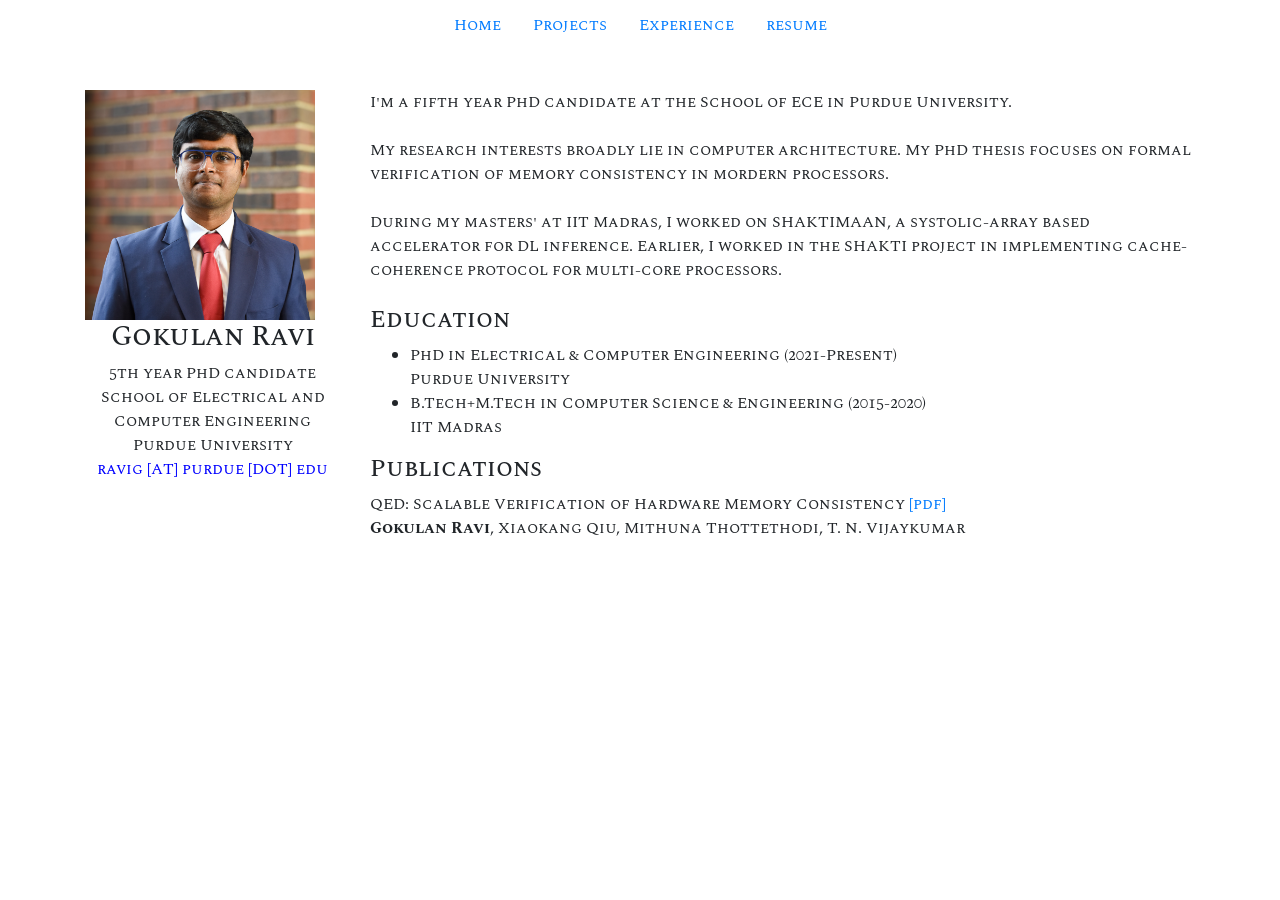
==== index.html @ c031ea9e "initial commit" ====
<!DOCTYPE html>
<meta name="viewport" content="width=device-width, initial-scale=1, maximum-scale=1, user-scalable=0"/>
<html>
<head>
	<title>Gokulan Ravi</title>
</head>
<body>
	<ul class="nav justify-content-center">
		<li class="nav-item">
			<a class="nav-link" href="./">Home</a>
		</li>
		<li class="nav-item">
			<a class="nav-link" href="./projects">Projects</a>
		</li>
		<li class="nav-item">
			<a class="nav-link" href="./experience">Experience</a>
		</li>
		<!--<li>
			<a class="nav-link" href="./news">News</a>
		</li>--!>
		<li>
			<a class="nav-link" href="./res/resume.pdf">resume</a>
		</li>
	</ul>

	<div class="container" id="main-page">
		<div class="row">
			<div class="col-12 col-md-3">
				<img src="./img/photo.jpg" id="main-photo">
				<center class="my-text">
					<h3>Gokulan Ravi</h3>
					5th year PhD candidate <br>
          School of Electrical and Computer Engineering <br>
					Purdue University <br>
					<p style="color: blue;">ravig [AT] purdue [DOT] edu</p>
				</center>
			</div>
			<div class="col-12 col-md-9 my-text" id="main-content">
				I'm a fifth year PhD candidate at the School of ECE in Purdue University.

				<br><br>
				My research interests broadly lie in computer architecture. My PhD thesis focuses on formal verification of memory consistency in mordern processors.
				<br><br>

				During my masters' at IIT Madras, I worked on SHAKTIMAAN, a systolic-array based accelerator for DL inference. Earlier, I worked in the SHAKTI project in implementing cache-coherence protocol for multi-core processors.
				<br><br>

				<h4>Education</h4>
				<ul>
					<li>PhD in Electrical & Computer Engineering (2021-Present)<br>Purdue University</li>
					<li>B.Tech+M.Tech in Computer Science & Engineering (2015-2020)<br>IIT Madras</li>
				</ul>
				
        <h4>Publications</h4>
        <p>
        QED: Scalable Verification of Hardware Memory Consistency <a href="https://arxiv.org/pdf/2404.03113">[pdf]</a><br>
        <b>Gokulan Ravi</b>, Xiaokang Qiu, Mithuna Thottethodi, T. N. Vijaykumar
        </p>
				<!--<div style="color: red;">
					<b>Latest News:</b> <i>(9 January 2021)</i> Started PhD at Purdue University!
				</div>
				<a href="./news">(View More)</a>
        --!>
			</div>
		</div>
	</div>

	<link rel="stylesheet" href="https://maxcdn.bootstrapcdn.com/bootstrap/4.5.2/css/bootstrap.min.css">

	<!-- jQuery library -->
	<script src="https://ajax.googleapis.com/ajax/libs/jquery/3.5.1/jquery.min.js"></script>

	<!-- Popper JS -->
	<script src="https://cdnjs.cloudflare.com/ajax/libs/popper.js/1.16.0/umd/popper.min.js"></script>

	<!-- Latest compiled JavaScript -->
	<script src="https://maxcdn.bootstrapcdn.com/bootstrap/4.5.2/js/bootstrap.min.js"></script>

	<link rel="preconnect" href="https://fonts.gstatic.com">
	<link href="https://fonts.googleapis.com/css2?family=Spectral+SC:wght@200;300;500&display=swap" rel="stylesheet">
	<link rel="stylesheet" type="text/css" href="./main.css">
</body>
</html>
---- main.css ----
.nav{
	padding: 5px;
	box-shadow: 1px;
}

#main-page{
	margin-top: 40px;
}


div, li{
	font-family: 'Spectral SC';
}

#main-photo{
	width: 90%;
	/*border-radius: 50% 50%;*/
}
/*@media screen and (min-width: 769px){
	#main-photo{
		width: 100%;
		border-radius: 50%;
	}
}

@media screen and (max-width: 768px){
	#main-photo{
		width: 60%;
	}
}*/

#blog-content {
	font-family: 'Spectral', serif;;
}

#experience, #experience th, #experience td, #experience tr{
	border: 1px solid black;
}

#experience th, #experience td{
	padding: 2px;
}

.project, .work{
	margin: 20px 0px;
	padding: 10px;
	box-shadow: 0 4px 8px 0 rgba(0, 0, 0, 0.2), 0 6px 20px 0 rgba(0, 0, 0, 0.19);
	width: 100%;
}
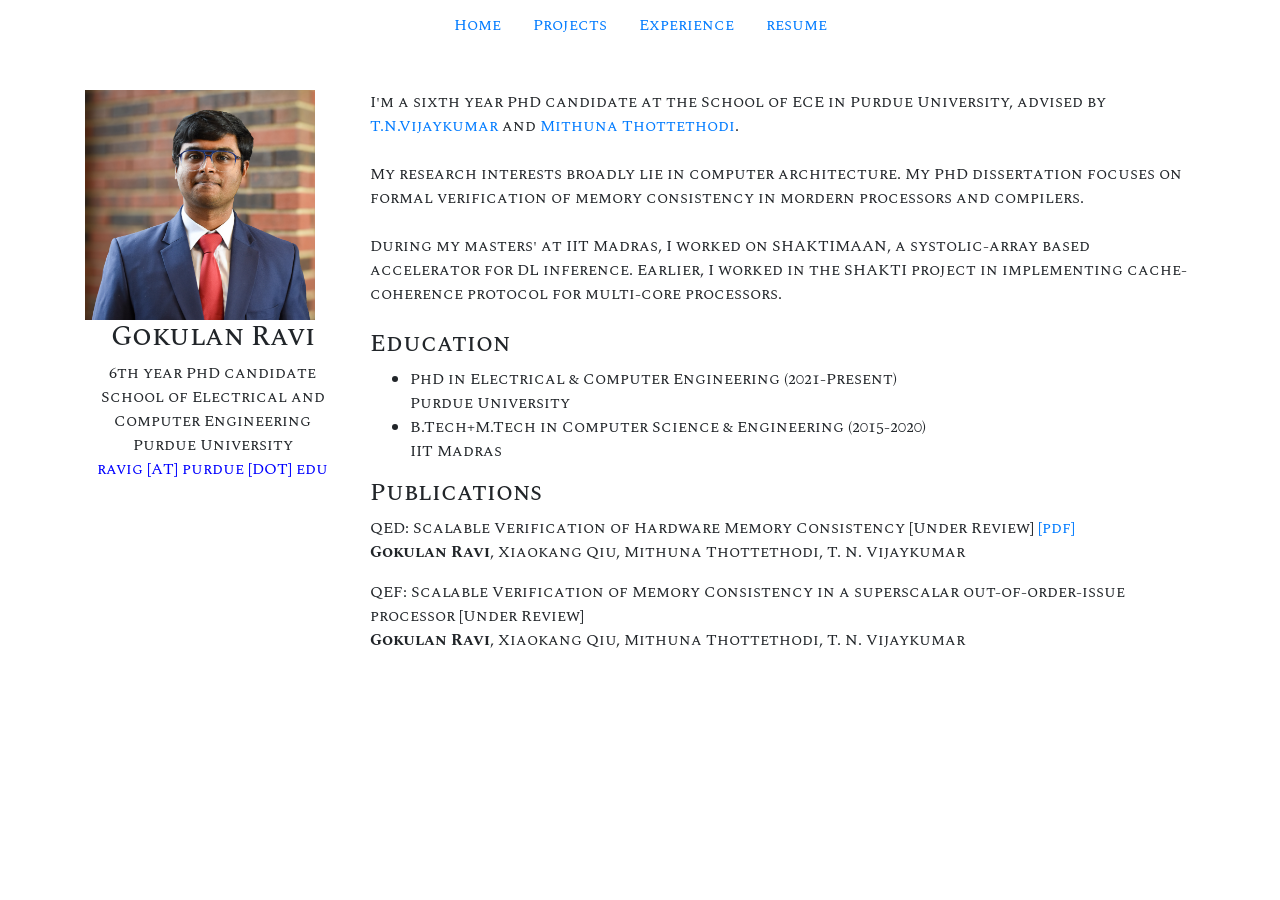
==== commit d0a13746: "Update index.html" ====
--- a/index.html
+++ b/index.html
@@ -29,17 +29,17 @@
 				<img src="./img/photo.jpg" id="main-photo">
 				<center class="my-text">
 					<h3>Gokulan Ravi</h3>
-					5th year PhD candidate <br>
+					6th year PhD candidate <br>
           School of Electrical and Computer Engineering <br>
 					Purdue University <br>
 					<p style="color: blue;">ravig [AT] purdue [DOT] edu</p>
 				</center>
 			</div>
 			<div class="col-12 col-md-9 my-text" id="main-content">
-				I'm a fifth year PhD candidate at the School of ECE in Purdue University.
+				I'm a sixth year PhD candidate at the School of ECE in Purdue University, advised by <a href="https://engineering.purdue.edu/~vijay/">T.N.Vijaykumar</a> and <a href="https://engineering.purdue.edu/~mithuna/">Mithuna Thottethodi</a>.
 
 				<br><br>
-				My research interests broadly lie in computer architecture. My PhD thesis focuses on formal verification of memory consistency in mordern processors.
+				My research interests broadly lie in computer architecture. My PhD dissertation focuses on formal verification of memory consistency in mordern processors and compilers.
 				<br><br>
 
 				During my masters' at IIT Madras, I worked on SHAKTIMAAN, a systolic-array based accelerator for DL inference. Earlier, I worked in the SHAKTI project in implementing cache-coherence protocol for multi-core processors.
@@ -53,7 +53,11 @@
 				
         <h4>Publications</h4>
         <p>
-        QED: Scalable Verification of Hardware Memory Consistency <a href="https://arxiv.org/pdf/2404.03113">[pdf]</a><br>
+        QED: Scalable Verification of Hardware Memory Consistency [Under Review] <a href="https://arxiv.org/pdf/2404.03113">[pdf]</a><br>
+        <b>Gokulan Ravi</b>, Xiaokang Qiu, Mithuna Thottethodi, T. N. Vijaykumar
+        </p>
+		<p>
+        QEF: Scalable Verification of Memory Consistency in a superscalar out-of-order-issue processor [Under Review]<br>
         <b>Gokulan Ravi</b>, Xiaokang Qiu, Mithuna Thottethodi, T. N. Vijaykumar
         </p>
 				<!--<div style="color: red;">
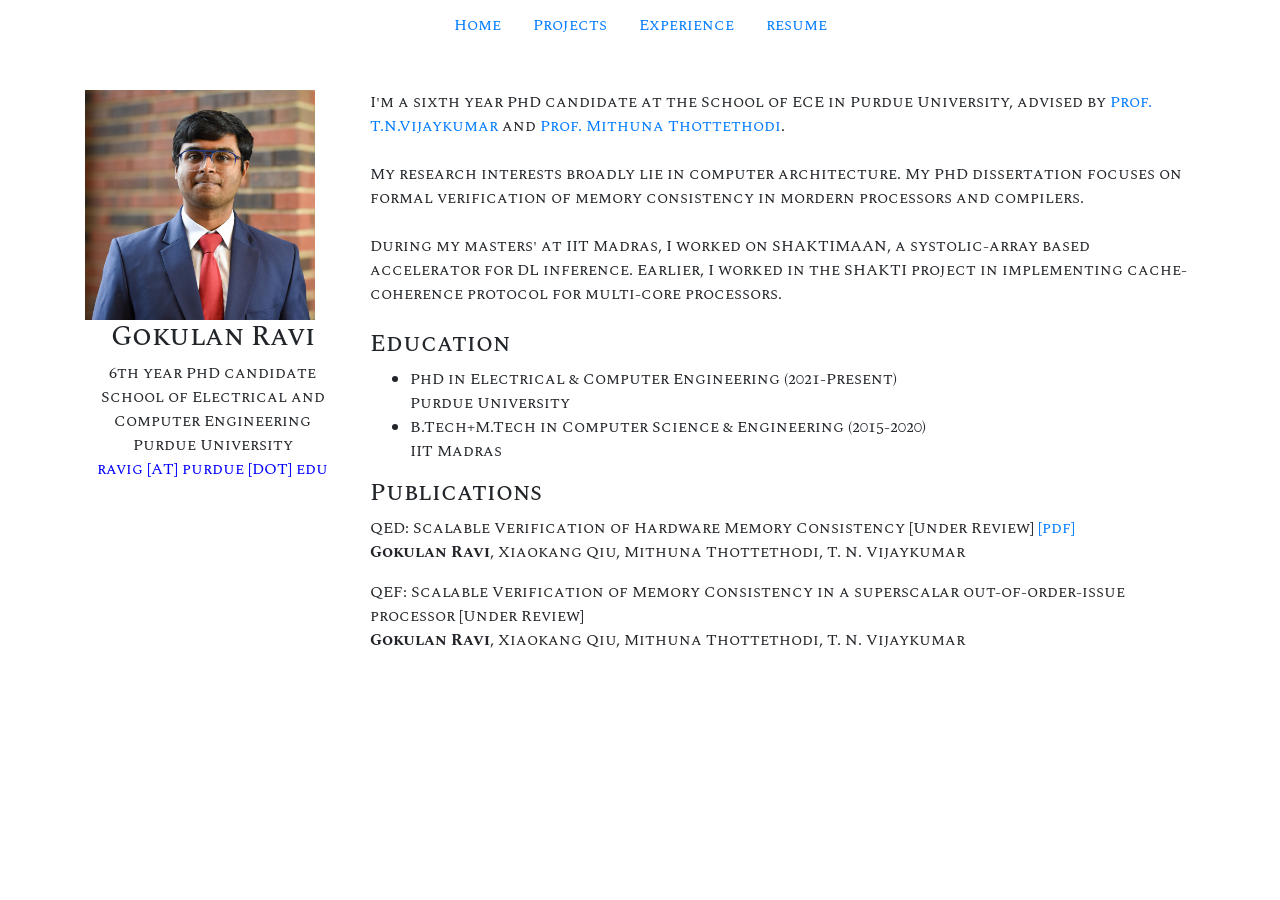
==== commit 2cb5a9f0: "update index.html" ====
--- a/index.html
+++ b/index.html
@@ -36,7 +36,7 @@
 				</center>
 			</div>
 			<div class="col-12 col-md-9 my-text" id="main-content">
-				I'm a sixth year PhD candidate at the School of ECE in Purdue University, advised by <a href="https://engineering.purdue.edu/~vijay/">T.N.Vijaykumar</a> and <a href="https://engineering.purdue.edu/~mithuna/">Mithuna Thottethodi</a>.
+				I'm a sixth year PhD candidate at the School of ECE in Purdue University, advised by <a href="https://engineering.purdue.edu/~vijay/">Prof. T.N.Vijaykumar</a> and <a href="https://engineering.purdue.edu/~mithuna/">Prof. Mithuna Thottethodi</a>.
 
 				<br><br>
 				My research interests broadly lie in computer architecture. My PhD dissertation focuses on formal verification of memory consistency in mordern processors and compilers.
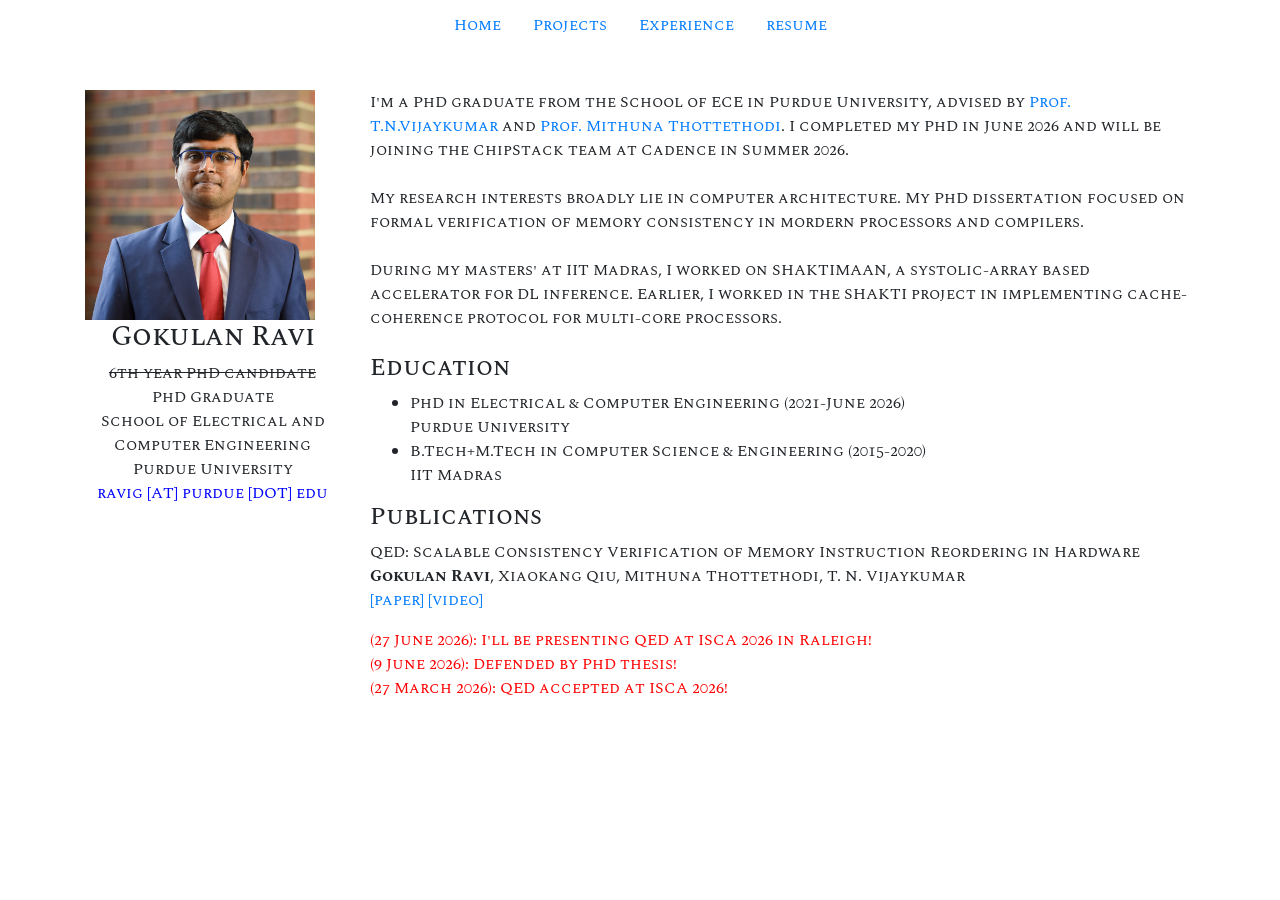
==== commit 568127a0: "Update index.html" ====
--- a/index.html
+++ b/index.html
@@ -29,17 +29,18 @@
 				<img src="./img/photo.jpg" id="main-photo">
 				<center class="my-text">
 					<h3>Gokulan Ravi</h3>
-					6th year PhD candidate <br>
+					<s>6th year PhD candidate</s> <br>
+					PhD Graduate <br>
           School of Electrical and Computer Engineering <br>
 					Purdue University <br>
 					<p style="color: blue;">ravig [AT] purdue [DOT] edu</p>
 				</center>
 			</div>
 			<div class="col-12 col-md-9 my-text" id="main-content">
-				I'm a sixth year PhD candidate at the School of ECE in Purdue University, advised by <a href="https://engineering.purdue.edu/~vijay/">Prof. T.N.Vijaykumar</a> and <a href="https://engineering.purdue.edu/~mithuna/">Prof. Mithuna Thottethodi</a>.
+				I'm a PhD graduate from the School of ECE in Purdue University, advised by <a href="https://engineering.purdue.edu/~vijay/">Prof. T.N.Vijaykumar</a> and <a href="https://engineering.purdue.edu/~mithuna/">Prof. Mithuna Thottethodi</a>. I completed my PhD in June 2026 and will be joining the ChipStack team at Cadence in Summer 2026.
 
 				<br><br>
-				My research interests broadly lie in computer architecture. My PhD dissertation focuses on formal verification of memory consistency in mordern processors and compilers.
+				My research interests broadly lie in computer architecture. My PhD dissertation focused on formal verification of memory consistency in mordern processors and compilers.
 				<br><br>
 
 				During my masters' at IIT Madras, I worked on SHAKTIMAAN, a systolic-array based accelerator for DL inference. Earlier, I worked in the SHAKTI project in implementing cache-coherence protocol for multi-core processors.
@@ -47,23 +48,24 @@
 
 				<h4>Education</h4>
 				<ul>
-					<li>PhD in Electrical & Computer Engineering (2021-Present)<br>Purdue University</li>
+					<li>PhD in Electrical & Computer Engineering (2021-June 2026)<br>Purdue University</li>
 					<li>B.Tech+M.Tech in Computer Science & Engineering (2015-2020)<br>IIT Madras</li>
 				</ul>
 				
         <h4>Publications</h4>
         <p>
-        QED: Scalable Verification of Hardware Memory Consistency [Under Review] <a href="https://arxiv.org/pdf/2404.03113">[pdf]</a><br>
-        <b>Gokulan Ravi</b>, Xiaokang Qiu, Mithuna Thottethodi, T. N. Vijaykumar
+        QED: Scalable Consistency Verification of Memory Instruction Reordering in Hardware<br>
+        <b>Gokulan Ravi</b>, Xiaokang Qiu, Mithuna Thottethodi, T. N. Vijaykumar <br>
+		<a href="./qed_isca26.pdf">[paper]</a> <a href="https://youtu.be/5190G-ndK1k">[video]</a>
         </p>
-		<p>
-        QEF: Scalable Verification of Memory Consistency in a superscalar out-of-order-issue processor [Under Review]<br>
-        <b>Gokulan Ravi</b>, Xiaokang Qiu, Mithuna Thottethodi, T. N. Vijaykumar
-        </p>
-				<!--<div style="color: red;">
-					<b>Latest News:</b> <i>(9 January 2021)</i> Started PhD at Purdue University!
+		
+				<div style="color: red;">
+					(27 June 2026): I'll be presenting QED at ISCA 2026 in Raleigh! <br>
+					(9 June 2026): Defended by PhD thesis! <br>
+					(27 March 2026): QED accepted at ISCA 2026!
 				</div>
-				<a href="./news">(View More)</a>
+		
+				<!--<a href="./news">(View More)</a>
         --!>
 			</div>
 		</div>
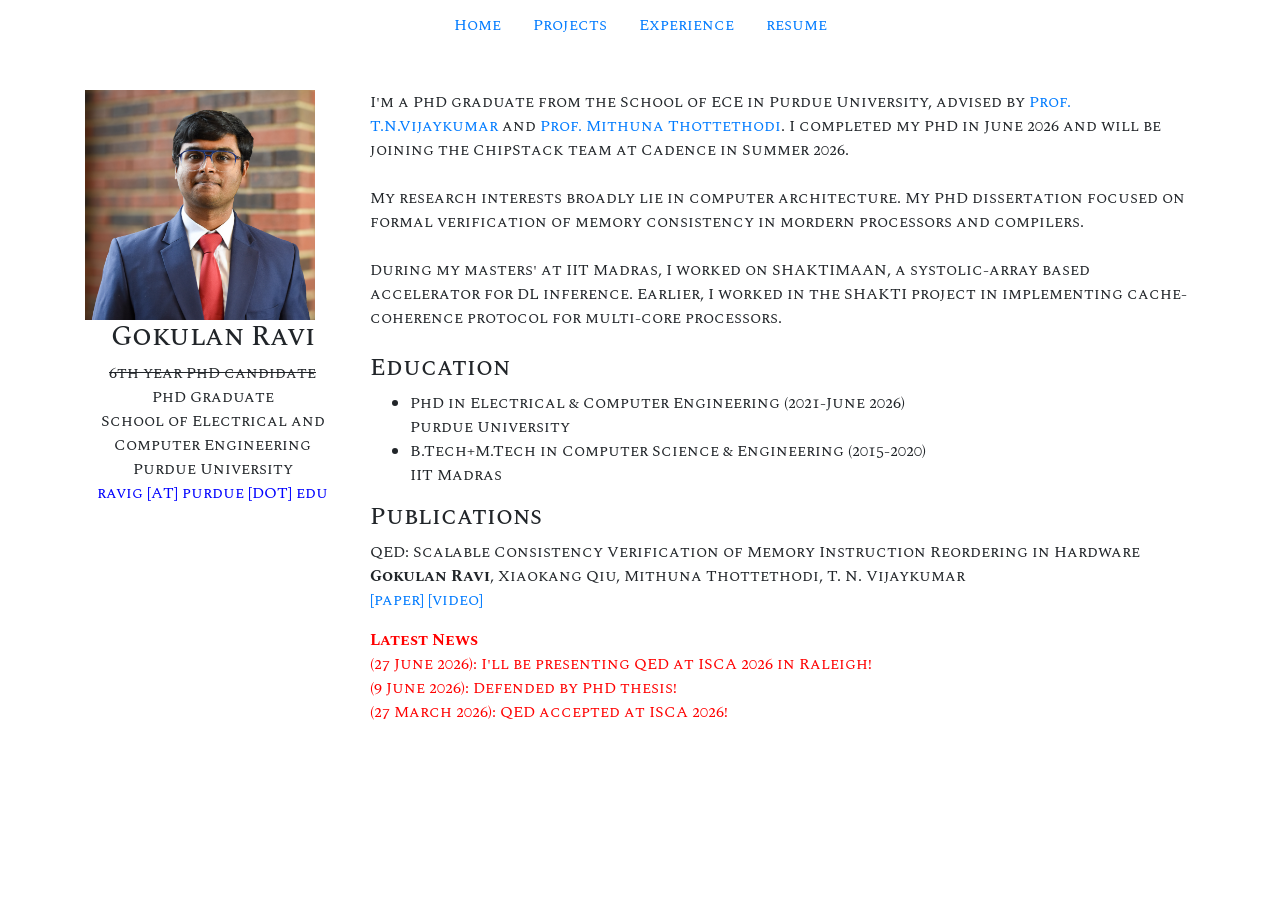
==== commit 1a0da0d8: "Update index.html" ====
--- a/index.html
+++ b/index.html
@@ -56,10 +56,11 @@
         <p>
         QED: Scalable Consistency Verification of Memory Instruction Reordering in Hardware<br>
         <b>Gokulan Ravi</b>, Xiaokang Qiu, Mithuna Thottethodi, T. N. Vijaykumar <br>
-		<a href="./qed_isca26.pdf">[paper]</a> <a href="https://youtu.be/5190G-ndK1k">[video]</a>
+		<a href="./QED_isca26_final.pdf">[paper]</a> <a href="https://youtu.be/5190G-ndK1k">[video]</a>
         </p>
 		
 				<div style="color: red;">
+					<b>Latest News</b><br>
 					(27 June 2026): I'll be presenting QED at ISCA 2026 in Raleigh! <br>
 					(9 June 2026): Defended by PhD thesis! <br>
 					(27 March 2026): QED accepted at ISCA 2026!
